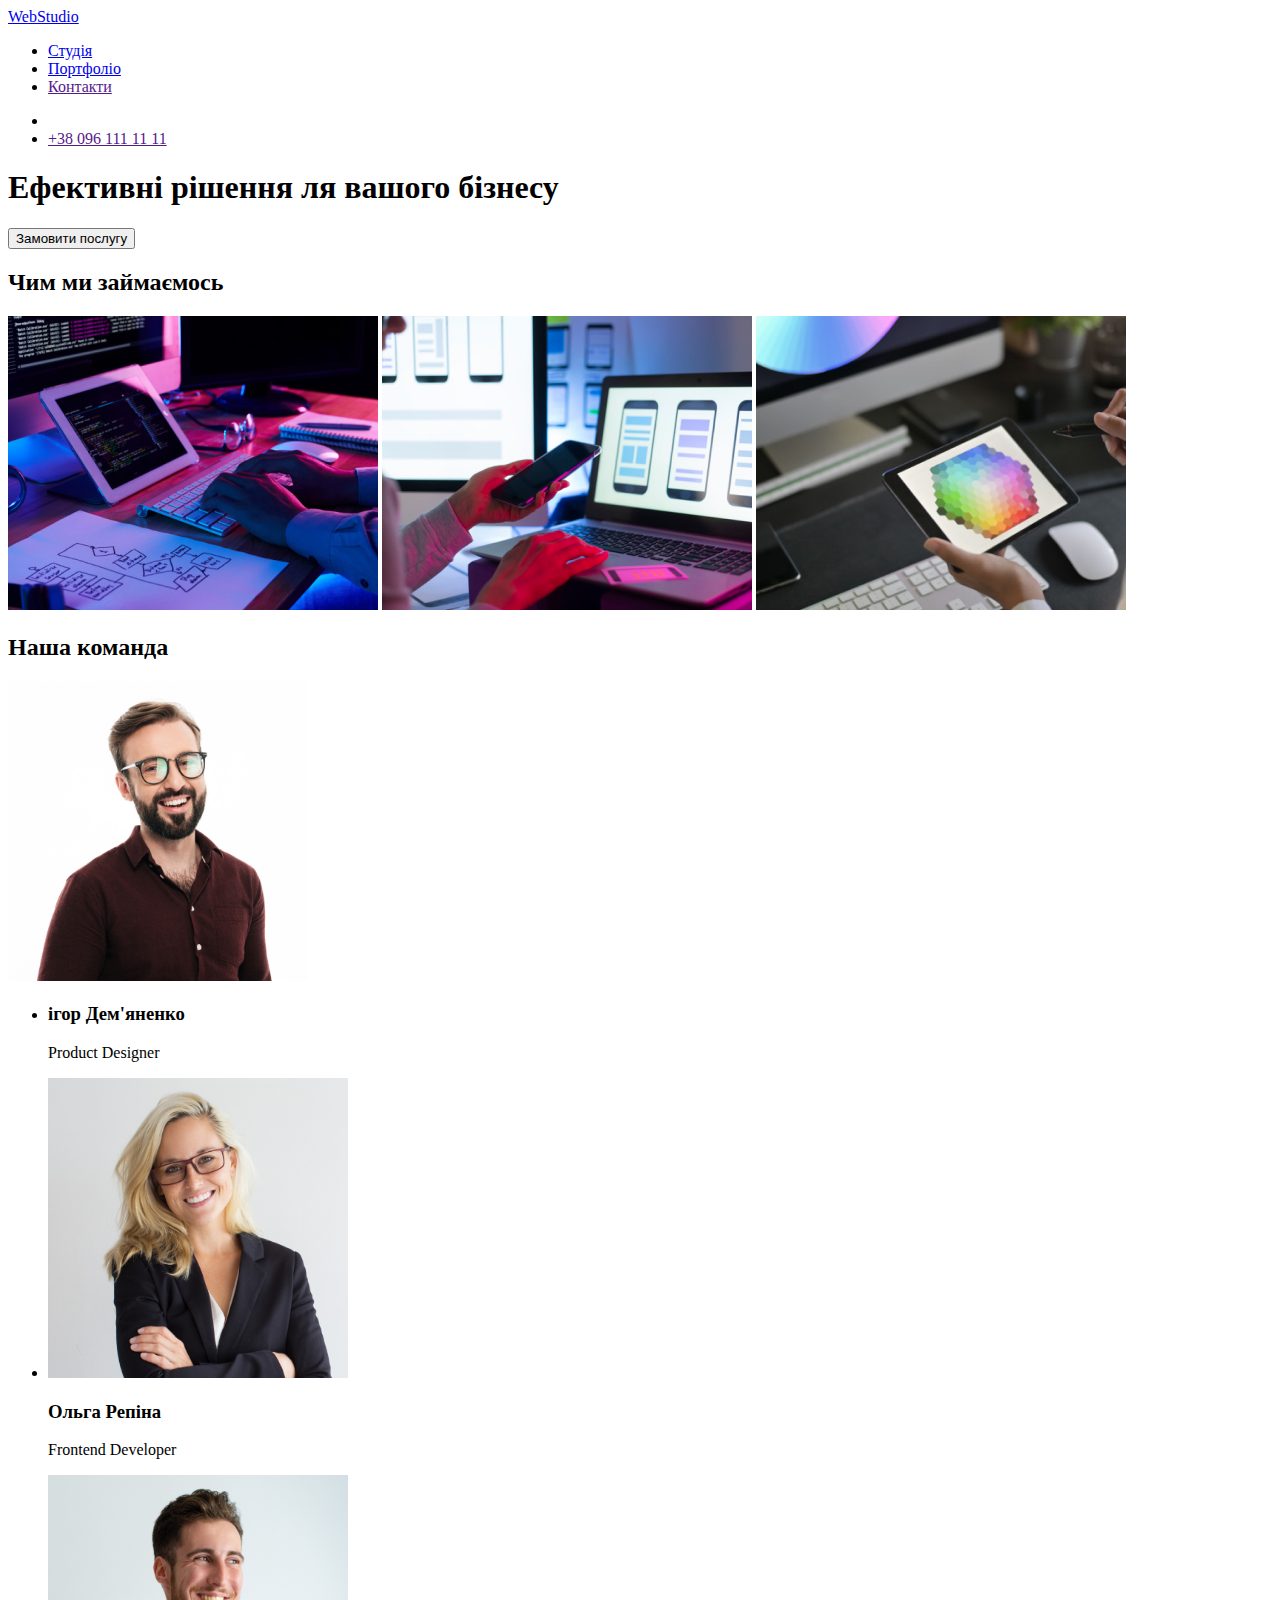
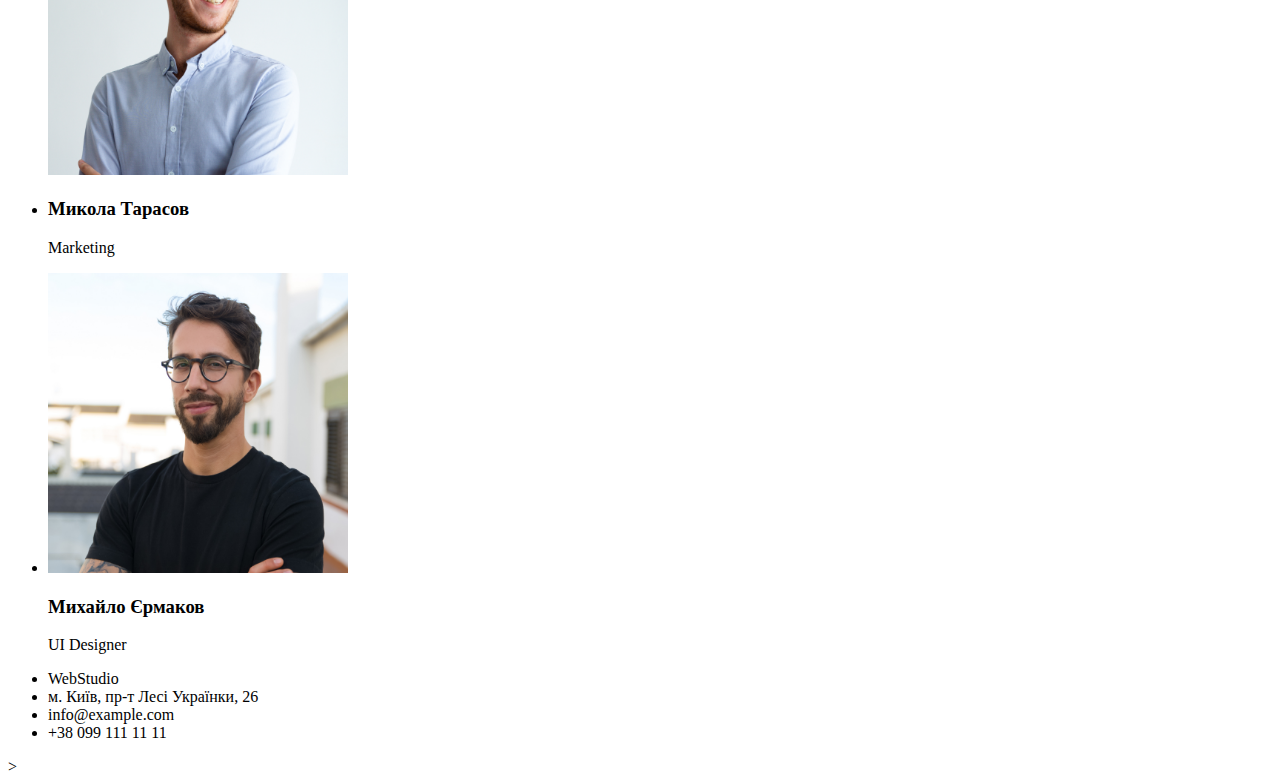
==== index.html @ 35d915ee "ff" ====
<!DOCTYPE html>
<html lang="en">
  <head>
    <meta charset="UTF-8" />
    <meta name="viewport" content="width=device-width, initial-scale=1.0" />
    <title>web Studio</title>
    <link rel="stylesheet" href="./style.css"/>
  </head>
  <body>
    <header>
      <a href="/">WebStudio</a>
      <nav>
        <ul>
          <li><a href="/">Студія</a></li>
          <li><a href="/">Портфоліо</a></li>
          <li><a href="">Контакти</a></li>
        </ul>
      </nav>
      <ul>
        <li><a href=""></a></li>
        <li><a href="">+38 096 111 11 11</a></li>
      </ul>
    </header>
    <main>
      <section>
        <h1>Ефективні рішення ля вашого бізнесу</h1>
        <button type="button">Замовити послугу</button>
      </section>
      <section>
        <h2>Чим ми займаємось</h2>
        <img src="./img/img.jpg" alt="" />
        <img src="./img/img(1).jpg" alt="" />
        <img src="./img/img(2).jpg" alt="" />
      </section>
      <section>
        <h2>Наша команда</h2>
        <img src="./img/img(3).jpg" alt="" width="300" height="300" />
        <ul>
          <li>
            <h3>iгор Дем'яненко</h3>
            <p>Product Designer</p>
          </li>
          <li>
            <img src="./img/img(4).jpg" alt="" width="300" height="300" />
            <h3>Ольга Репіна</h3>
            <p>Frontend Developer</p>
          </li>

          <img src="./img/img(5).jpg" alt="" width="300" height="300" />
          <li>
            <h3>Микола Тарасов</h3>
            <p>Marketing</p>
          </li>
          <li>
            <img src="./img/img(6).jpg" alt="" width="300" height="300" />
            <h3>Михайло Єрмаков</h3>
            <p>UI Designer</p>
          </li>
        </ul>
      </section>
    </main>
    <footer>
      <ul>
        <li>WebStudio</li>
        <li>м. Київ, пр-т Лесі Українки, 26</li>
        <li>info@example.com</li>
        <li>+38 099 111 11 11</li>
      </ul>
    </footer>
  </body>
</html>
>
---- style.css ----
:root {
    --color-titel:red;
    --color-text-primary:green;
    --color-active:blue;
}

#title {
    color: turquoise;
    font-size: 20px;
}

.text {
    color: blueviolet;
    font-style: italic;
    font-size: 50px;
    text-align: center;
}

#title {
    color: red;
    font-size: 20px;
}
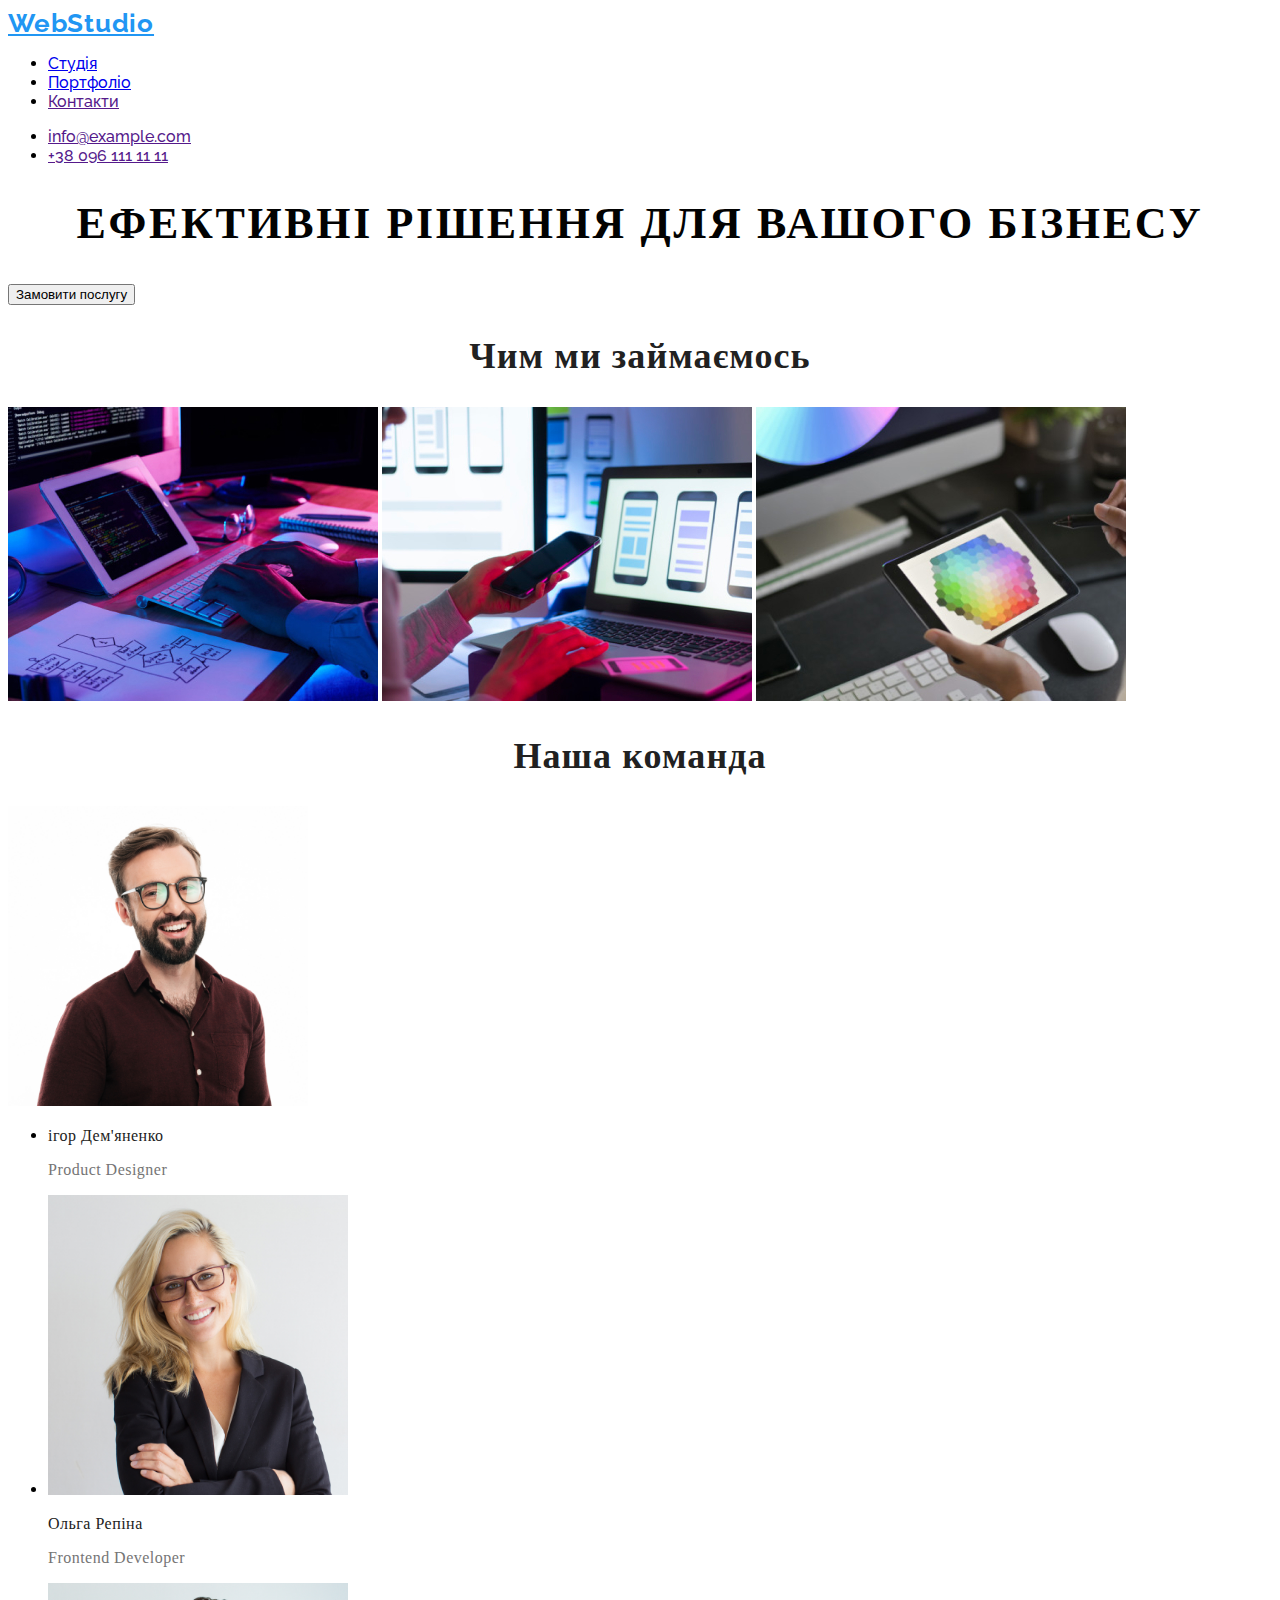
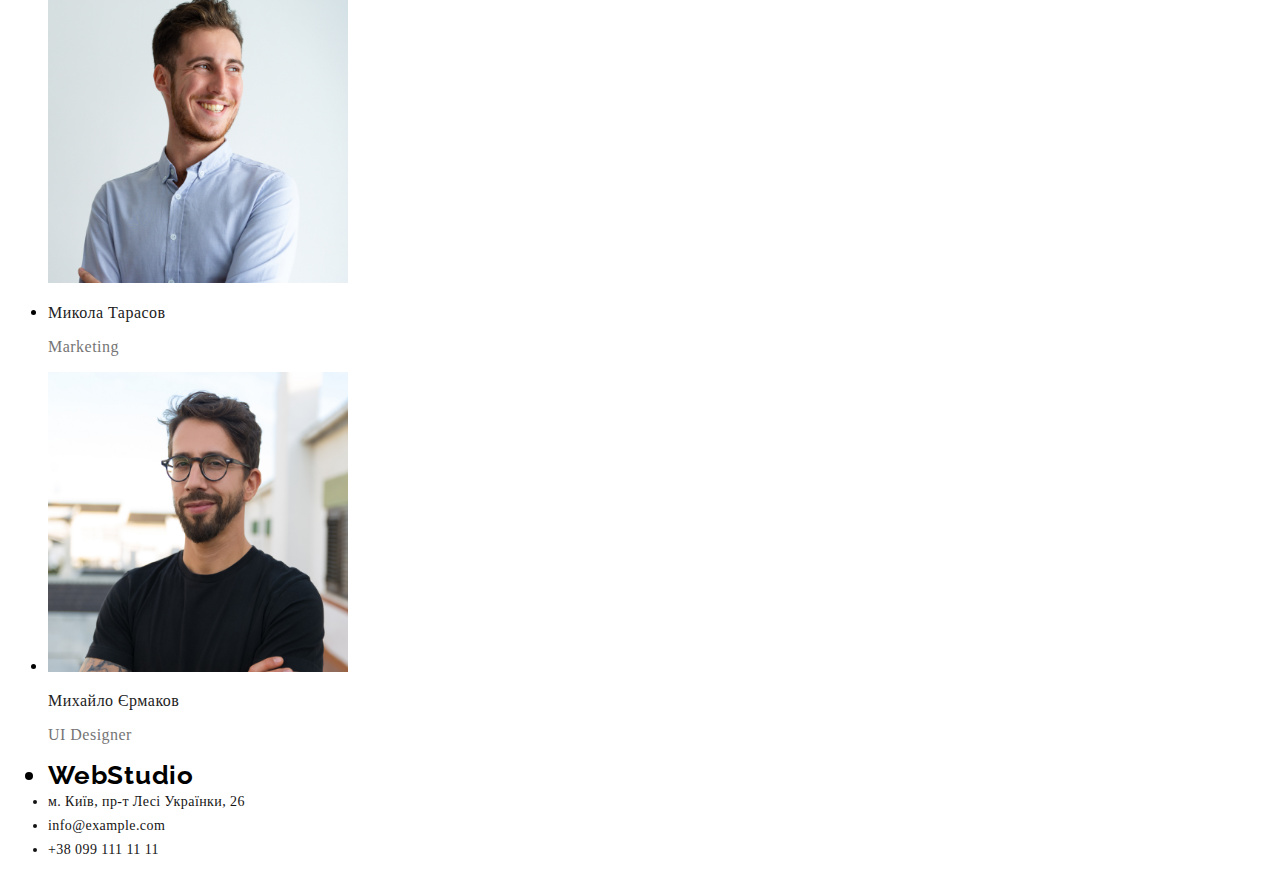
==== commit 586bcf1c: "change HM" ====
--- a/index.html
+++ b/index.html
@@ -5,10 +5,13 @@
     <meta name="viewport" content="width=device-width, initial-scale=1.0" />
     <title>web Studio</title>
     <link rel="stylesheet" href="./style.css"/>
+    <link rel="preconnect" href="https://fonts.googleapis.com">
+<link rel="preconnect" href="https://fonts.gstatic.com" crossorigin>
+<link href="https://fonts.googleapis.com/css2?family=Raleway:wght@700&display=swap" rel="stylesheet">
   </head>
   <body>
     <header>
-      <a href="/">WebStudio</a>
+      <a class="wrap" href="/"><id="wrap1"></id>WebStudio</a>
       <nav>
         <ul>
           <li><a href="/">Студія</a></li>
@@ -17,13 +20,13 @@
         </ul>
       </nav>
       <ul>
-        <li><a href=""></a></li>
+        <li><a href="">info@example.com</a></li>
         <li><a href="">+38 096 111 11 11</a></li>
       </ul>
     </header>
     <main>
       <section>
-        <h1>Ефективні рішення ля вашого бізнесу</h1>
+        <h1>Ефективні рішення для вашого бізнесу</h1>
         <button type="button">Замовити послугу</button>
       </section>
       <section>
@@ -37,36 +40,35 @@
         <img src="./img/img(3).jpg" alt="" width="300" height="300" />
         <ul>
           <li>
-            <h3>iгор Дем'яненко</h3>
-            <p>Product Designer</p>
+            <h3 class="bark">iгор Дем'яненко</h3>
+            <p class="bar">Product Designer</p>
           </li>
           <li>
             <img src="./img/img(4).jpg" alt="" width="300" height="300" />
-            <h3>Ольга Репіна</h3>
-            <p>Frontend Developer</p>
+            <h3 class="bark1">Ольга Репіна</h3>
+            <p class="bar1">Frontend Developer</p>
           </li>
 
           <img src="./img/img(5).jpg" alt="" width="300" height="300" />
           <li>
-            <h3>Микола Тарасов</h3>
-            <p>Marketing</p>
+            <h3 class="bark2">Микола Тарасов</h3>
+            <p class="bar2">Marketing</p>
           </li>
           <li>
             <img src="./img/img(6).jpg" alt="" width="300" height="300" />
-            <h3>Михайло Єрмаков</h3>
-            <p>UI Designer</p>
+            <h3 class="bark3">Михайло Єрмаков</h3>
+            <p class="bar3">UI Designer</p>
           </li>
         </ul>
       </section>
     </main>
     <footer>
       <ul>
-        <li>WebStudio</li>
-        <li>м. Київ, пр-т Лесі Українки, 26</li>
-        <li>info@example.com</li>
-        <li>+38 099 111 11 11</li>
+        <li class="clas">WebStudio</li>
+        <li class="clas1">м. Київ, пр-т Лесі Українки, 26</li>
+        <li class="clas1">info@example.com</li>
+        <li class="clas1">+38 099 111 11 11</li>
       </ul>
     </footer>
   </body>
 </html>
->
--- a/style.css
+++ b/style.css
@@ -19,4 +19,182 @@
 #title {
     color: red;
     font-size: 20px;
-}+}
+
+
+.wrap {
+    color: #2196F3;
+    font-family: Raleway;
+    font-size: 26px;
+    font-style: normal;
+    font-weight: 700;
+    line-height: normal;
+    letter-spacing: 0.78px;
+   
+}
+
+#wrap1{
+    color: #000;
+font-family: Raleway;
+font-size: 26px;
+font-style: normal;
+font-weight: 700;
+line-height: normal;
+letter-spacing: 0.78px;
+}
+
+
+ul:first-child{
+    font-family: Raleway, serif;
+    font-weight: 500;
+}
+
+ul:nth-child(3){
+    font-family: Raleway, serif;
+    font-weight: 500;
+}
+
+h1:nth-child(1){
+    color: #020202;
+text-align: center;
+font-family: Roboto, serif;
+font-size: 44px;
+font-style: normal;
+font-weight: 900;
+line-height: 60px;
+letter-spacing: 2.64px;
+text-transform: uppercase;
+}
+
+.button{
+    color: #0f0e0e;
+text-align: center;
+font-family: Roboto, serif;
+font-size: 16px;
+font-style: normal;
+font-weight: 700;
+line-height: 30px;
+letter-spacing: 0.96px;
+}
+
+h2:nth-child(1){
+    color: #212121;
+text-align: center;
+font-family: Roboto, serif;
+font-size: 36px;
+font-style: normal;
+font-weight: 700;
+line-height: normal;
+letter-spacing: 1.08px;
+}
+
+h2:last-child{
+    color: #212121;
+text-align: center;
+font-family: Roboto, serif;
+font-size: 36px;
+font-style: normal;
+font-weight: 700;
+letter-spacing: 1.08px;
+}
+
+.bark{
+    color: #212121;
+    font-family: Roboto,serif;
+    font-size: 16px;
+    font-style: normal;
+    font-weight: 500;
+    line-height: normal;
+    letter-spacing: 0.48px;
+}
+
+.bar{
+    color: #757575;
+    font-family: Roboto,serif;
+    font-size: 16px;
+    font-style: normal;
+    font-weight: 400;
+    line-height: normal;
+    letter-spacing: 0.48px;
+}
+
+.bark1{
+    color: #212121;
+    font-family: Roboto,serif;
+    font-size: 16px;
+    font-style: normal;
+    font-weight: 500;
+    line-height: normal;
+    letter-spacing: 0.48px;
+}
+
+.bar1{
+    color: #757575;
+    font-family: Roboto,serif;
+    font-size: 16px;
+    font-style: normal;
+    font-weight: 400;
+    line-height: normal;
+    letter-spacing: 0.48px;
+}
+
+.bark2{
+    color: #212121;
+    font-family: Roboto,serif;
+    font-size: 16px;
+    font-style: normal;
+    font-weight: 500;
+    line-height: normal;
+    letter-spacing: 0.48px;
+}
+
+.bar2{
+    color: #757575;
+    font-family: Roboto,serif;
+    font-size: 16px;
+    font-style: normal;
+    font-weight: 400;
+    line-height: normal;
+    letter-spacing: 0.48px;
+}
+
+.bark3{
+    color: #212121;
+    font-family: Roboto,serif;
+    font-size: 16px;
+    font-style: normal;
+    font-weight: 500;
+    line-height: normal;
+    letter-spacing: 0.48px;
+}
+
+.bar3{
+    color: #757575;
+    font-family: Roboto,serif;
+    font-size: 16px;
+    font-style: normal;
+    font-weight: 400;
+    line-height: normal;
+    letter-spacing: 0.48px;
+}
+
+.clas{
+    color: #000000;
+font-family: Raleway, serif;
+font-size: 26px;
+font-style: normal;
+font-weight: 700;
+line-height: normal;
+letter-spacing: 0.78px;
+}
+
+.clas1{
+    color: #151414;
+    font-family: Roboto,serif;
+    font-size: 14px;
+    font-style: normal;
+    font-weight: 400;
+    line-height: 24px;
+    letter-spacing: 0.42px;
+}
+
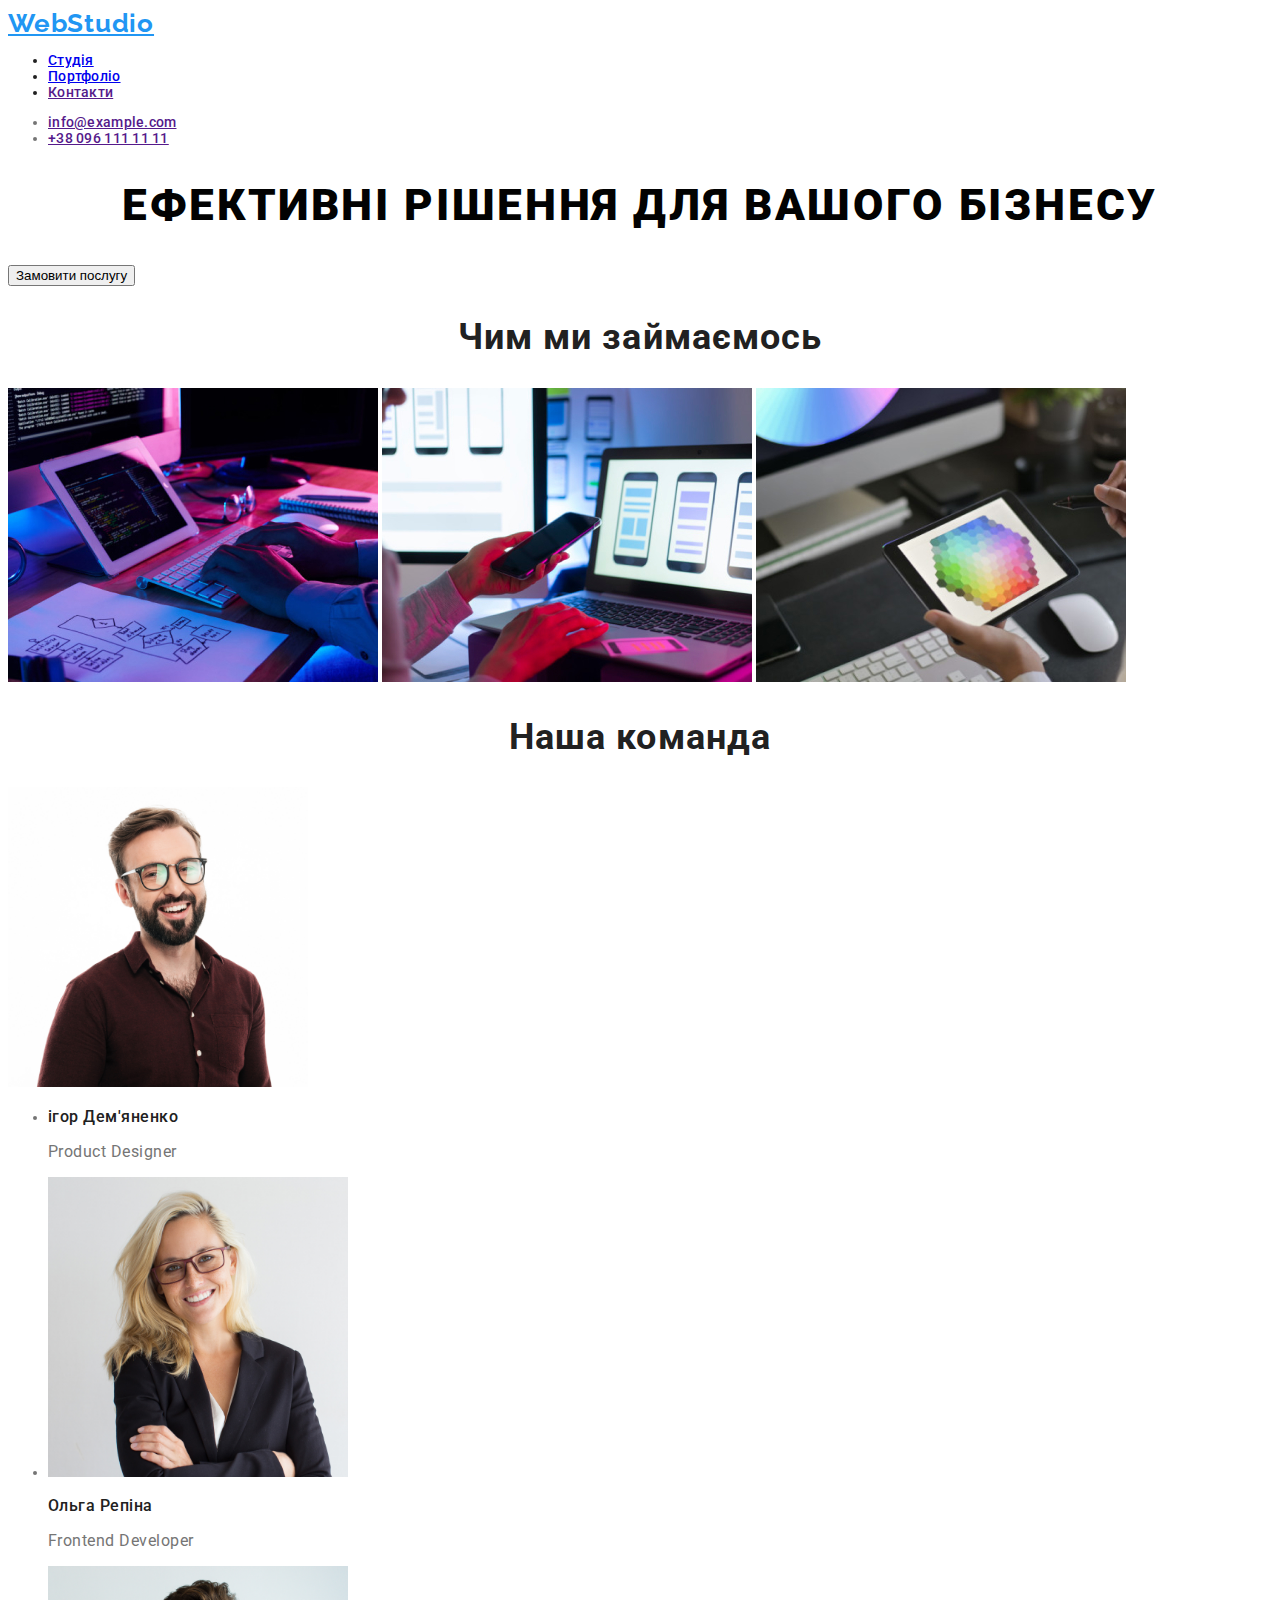
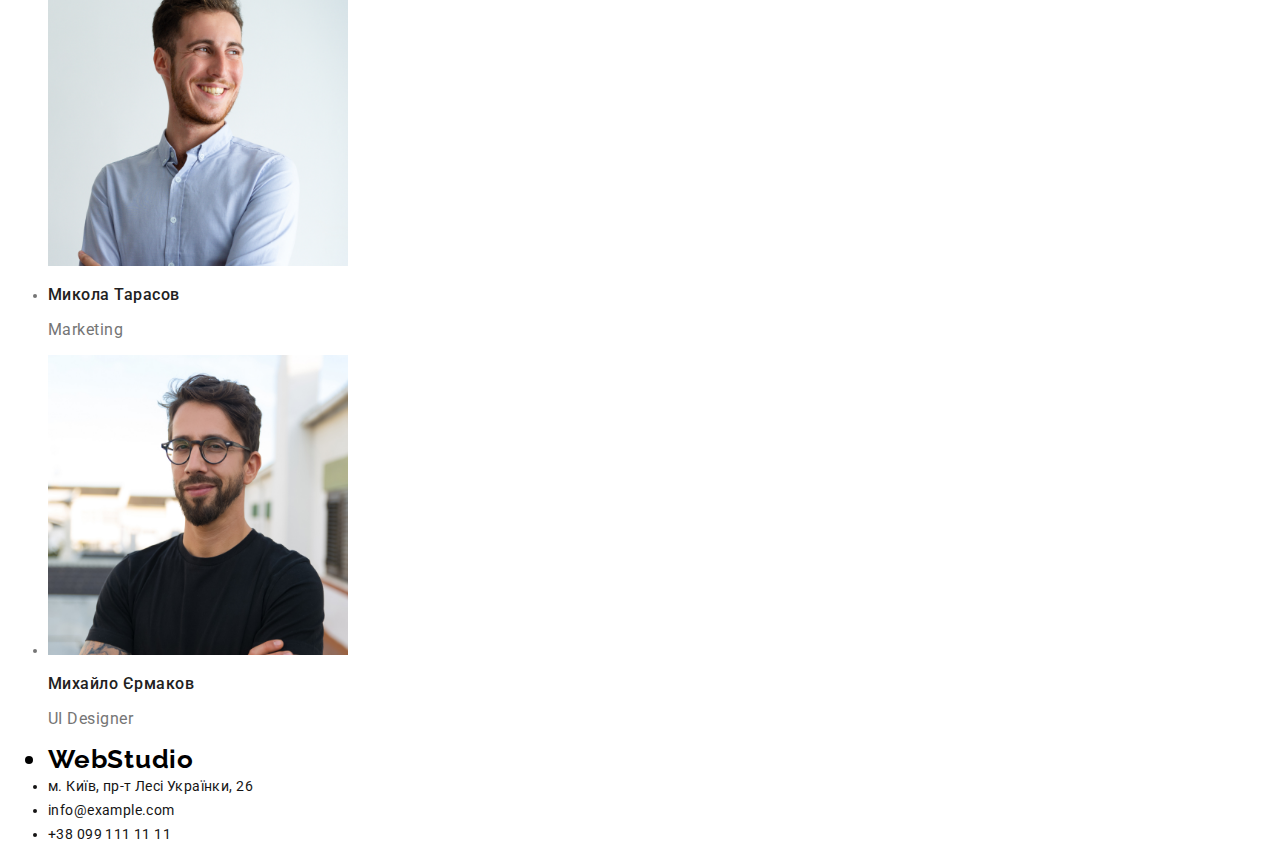
==== commit 68ecc597: "change HM" ====
--- a/index.html
+++ b/index.html
@@ -6,8 +6,8 @@
     <title>web Studio</title>
     <link rel="stylesheet" href="./style.css"/>
     <link rel="preconnect" href="https://fonts.googleapis.com">
-<link rel="preconnect" href="https://fonts.gstatic.com" crossorigin>
-<link href="https://fonts.googleapis.com/css2?family=Raleway:wght@700&display=swap" rel="stylesheet">
+    <link rel="preconnect" href="https://fonts.gstatic.com" crossorigin>
+    <link href="https://fonts.googleapis.com/css2?family=Raleway:wght@700&family=Roboto:wght@400;500;700;900&display=swap" rel="stylesheet">
   </head>
   <body>
     <header>
@@ -40,24 +40,24 @@
         <img src="./img/img(3).jpg" alt="" width="300" height="300" />
         <ul>
           <li>
-            <h3 class="bark">iгор Дем'яненко</h3>
-            <p class="bar">Product Designer</p>
+            <h3 class="item">iгор Дем'яненко</h3>
+            <p class="list">Product Designer</p>
           </li>
           <li>
             <img src="./img/img(4).jpg" alt="" width="300" height="300" />
-            <h3 class="bark1">Ольга Репіна</h3>
-            <p class="bar1">Frontend Developer</p>
+            <h3 class="item">Ольга Репіна</h3>
+            <p class="list">Frontend Developer</p>
           </li>
 
           <img src="./img/img(5).jpg" alt="" width="300" height="300" />
           <li>
-            <h3 class="bark2">Микола Тарасов</h3>
-            <p class="bar2">Marketing</p>
+            <h3 class="item" >Микола Тарасов</h3>
+            <p class="list">Marketing</p>
           </li>
           <li>
             <img src="./img/img(6).jpg" alt="" width="300" height="300" />
-            <h3 class="bark3">Михайло Єрмаков</h3>
-            <p class="bar3">UI Designer</p>
+            <h3 class="item">Михайло Єрмаков</h3>
+            <p class="list">UI Designer</p>
           </li>
         </ul>
       </section>
--- a/style.css
+++ b/style.css
@@ -45,13 +45,23 @@
 
 
 ul:first-child{
-    font-family: Raleway, serif;
-    font-weight: 500;
+    color: #212121;
+font-family: Roboto;
+font-size: 14px;
+font-style: normal;
+font-weight: 500;
+line-height: normal;
+letter-spacing: 0.28px;
 }
 
 ul:nth-child(3){
-    font-family: Raleway, serif;
-    font-weight: 500;
+    color: #757575;
+font-family: Roboto;
+font-size: 14px;
+font-style: normal;
+font-weight: 500;
+line-height: normal;
+letter-spacing: 0.28px;
 }
 
 h1:nth-child(1){
@@ -77,28 +87,19 @@
 letter-spacing: 0.96px;
 }
 
-h2:nth-child(1){
+h2{
     color: #212121;
-text-align: center;
-font-family: Roboto, serif;
-font-size: 36px;
-font-style: normal;
-font-weight: 700;
-line-height: normal;
-letter-spacing: 1.08px;
+    text-align: center;
+    font-family: Roboto;
+    font-size: 36px;
+    font-style: normal;
+    font-weight: 700;
+    line-height: normal;
+    letter-spacing: 1.08px;
 }
 
-h2:last-child{
-    color: #212121;
-text-align: center;
-font-family: Roboto, serif;
-font-size: 36px;
-font-style: normal;
-font-weight: 700;
-letter-spacing: 1.08px;
-}
 
-.bark{
+.item{
     color: #212121;
     font-family: Roboto,serif;
     font-size: 16px;
@@ -108,7 +109,7 @@
     letter-spacing: 0.48px;
 }
 
-.bar{
+.list{
     color: #757575;
     font-family: Roboto,serif;
     font-size: 16px;
@@ -118,65 +119,7 @@
     letter-spacing: 0.48px;
 }
 
-.bark1{
-    color: #212121;
-    font-family: Roboto,serif;
-    font-size: 16px;
-    font-style: normal;
-    font-weight: 500;
-    line-height: normal;
-    letter-spacing: 0.48px;
-}
 
-.bar1{
-    color: #757575;
-    font-family: Roboto,serif;
-    font-size: 16px;
-    font-style: normal;
-    font-weight: 400;
-    line-height: normal;
-    letter-spacing: 0.48px;
-}
-
-.bark2{
-    color: #212121;
-    font-family: Roboto,serif;
-    font-size: 16px;
-    font-style: normal;
-    font-weight: 500;
-    line-height: normal;
-    letter-spacing: 0.48px;
-}
-
-.bar2{
-    color: #757575;
-    font-family: Roboto,serif;
-    font-size: 16px;
-    font-style: normal;
-    font-weight: 400;
-    line-height: normal;
-    letter-spacing: 0.48px;
-}
-
-.bark3{
-    color: #212121;
-    font-family: Roboto,serif;
-    font-size: 16px;
-    font-style: normal;
-    font-weight: 500;
-    line-height: normal;
-    letter-spacing: 0.48px;
-}
-
-.bar3{
-    color: #757575;
-    font-family: Roboto,serif;
-    font-size: 16px;
-    font-style: normal;
-    font-weight: 400;
-    line-height: normal;
-    letter-spacing: 0.48px;
-}
 
 .clas{
     color: #000000;
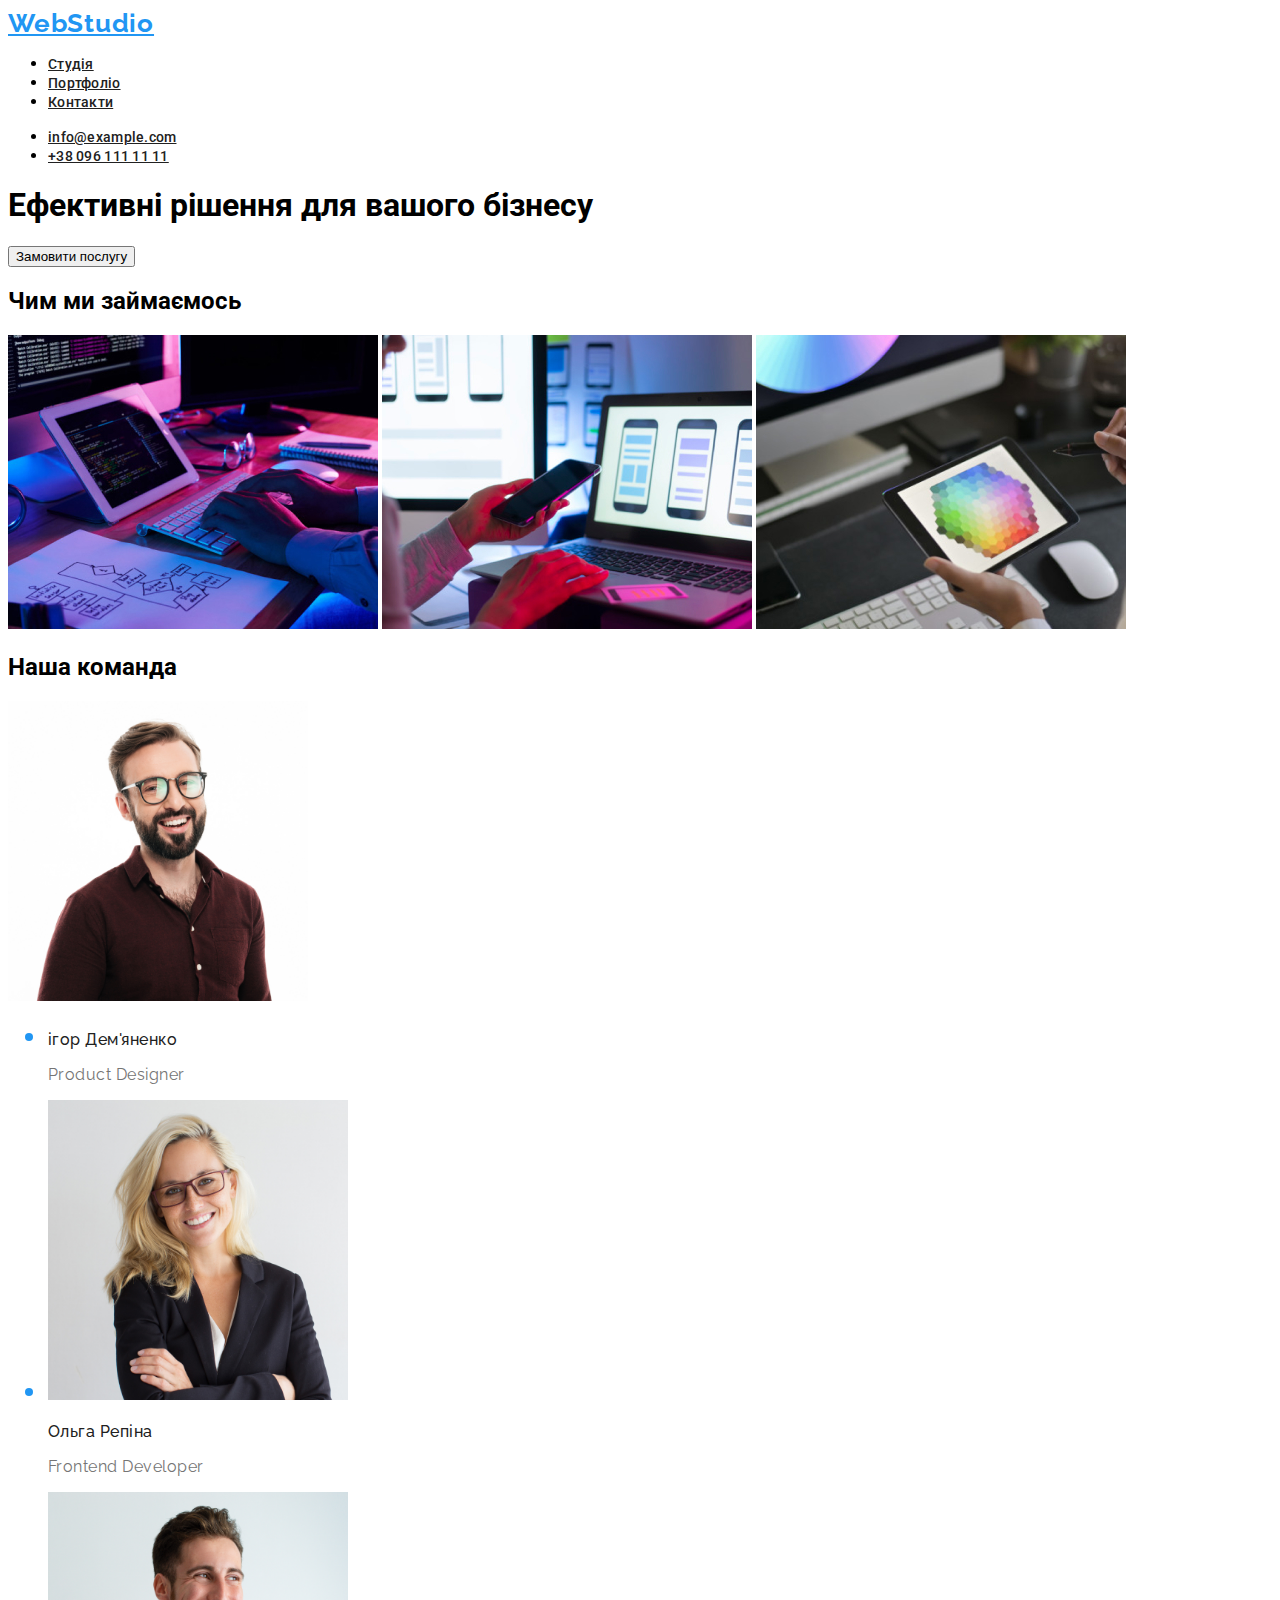
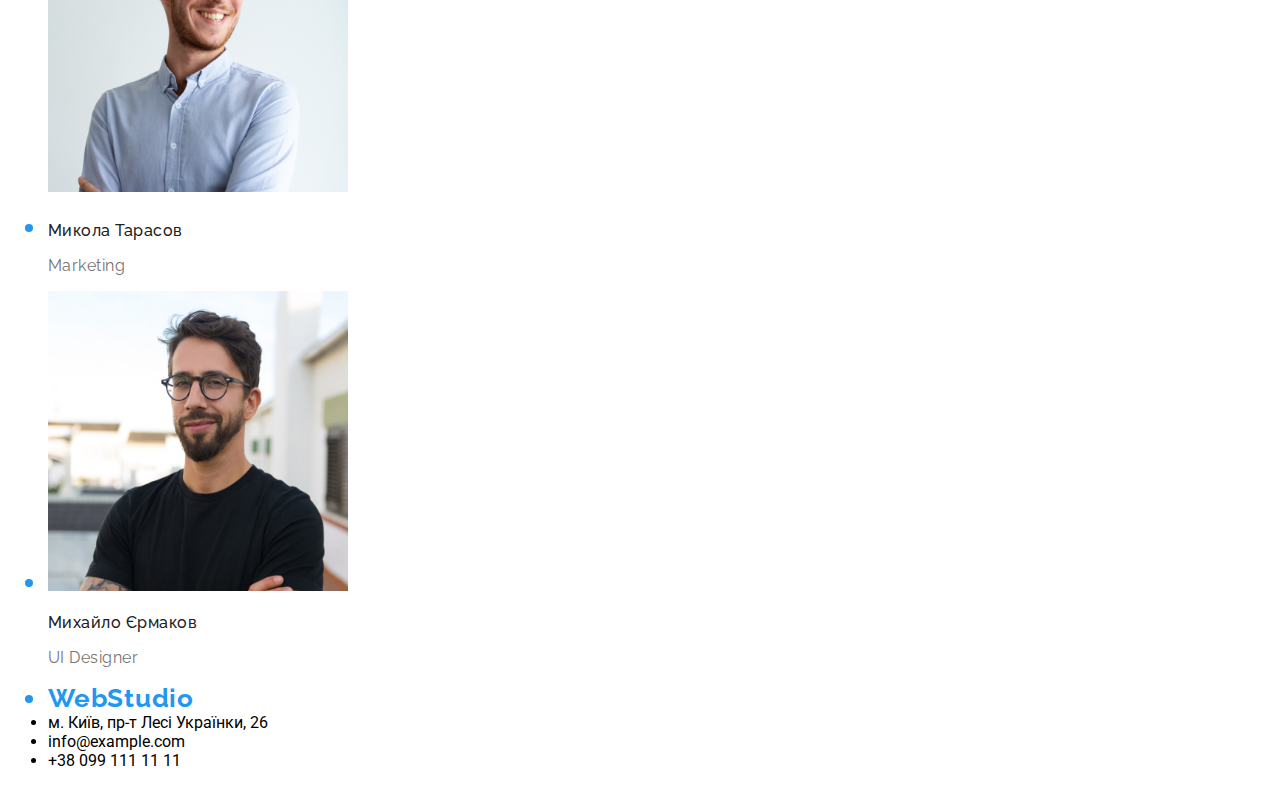
==== commit 858b0fd1: "change HM" ====
--- a/index.html
+++ b/index.html
@@ -4,70 +4,70 @@
     <meta charset="UTF-8" />
     <meta name="viewport" content="width=device-width, initial-scale=1.0" />
     <title>web Studio</title>
-    <link rel="stylesheet" href="./style.css"/>
     <link rel="preconnect" href="https://fonts.googleapis.com">
     <link rel="preconnect" href="https://fonts.gstatic.com" crossorigin>
     <link href="https://fonts.googleapis.com/css2?family=Raleway:wght@700&family=Roboto:wght@400;500;700;900&display=swap" rel="stylesheet">
+    <link rel="stylesheet" href="./style.css"/>
   </head>
   <body>
-    <header>
-      <a class="wrap" href="/"><id="wrap1"></id>WebStudio</a>
-      <nav>
-        <ul>
-          <li><a href="/">Студія</a></li>
-          <li><a href="/">Портфоліо</a></li>
-          <li><a href="">Контакти</a></li>
+    <header class="header">
+      <a  href="/" class="header-logo">WebStudio</a>
+      <nav class="header-nav">
+        <ul class="nav-list">
+          <li class="nav-item"><a class="nav-link" href="/">Студія</a></li>
+          <li class="nav-item"><a class="nav-link" href="/">Портфоліо</a></li>
+          <li class="nav-item"><a class="nav-link" href="">Контакти</a></li>
         </ul>
       </nav>
       <ul>
-        <li><a href="">info@example.com</a></li>
-        <li><a href="">+38 096 111 11 11</a></li>
+        <li class="nav-item" ><a  class="nav-link" href="">info@example.com</a></li>
+        <li class="nav-item"><a class="nav-link" href="">+38 096 111 11 11</a></li>
       </ul>
     </header>
     <main>
-      <section>
-        <h1>Ефективні рішення для вашого бізнесу</h1>
+      <section class="services">
+        <h1 class="services-subtitle">Ефективні рішення для вашого бізнесу</h1>
         <button type="button">Замовити послугу</button>
       </section>
-      <section>
-        <h2>Чим ми займаємось</h2>
+      <section class="services">
+        <h2 class="services-title">Чим ми займаємось</h2>
         <img src="./img/img.jpg" alt="" />
         <img src="./img/img(1).jpg" alt="" />
         <img src="./img/img(2).jpg" alt="" />
       </section>
-      <section>
-        <h2>Наша команда</h2>
+      <section class="services">
+        <h2 class="services-title">Наша команда</h2>
         <img src="./img/img(3).jpg" alt="" width="300" height="300" />
         <ul>
-          <li>
-            <h3 class="item">iгор Дем'яненко</h3>
-            <p class="list">Product Designer</p>
+          <li class="services-item">
+            <h3 class="services-item-title">iгор Дем'яненко</h3>
+            <p class="services-item-text">Product Designer</p>
           </li>
-          <li>
+          <li class="services-item">
             <img src="./img/img(4).jpg" alt="" width="300" height="300" />
-            <h3 class="item">Ольга Репіна</h3>
-            <p class="list">Frontend Developer</p>
+            <h3 class="services-item-title">Ольга Репіна</h3>
+            <p class="services-item-text">Frontend Developer</p>
           </li>
 
           <img src="./img/img(5).jpg" alt="" width="300" height="300" />
-          <li>
-            <h3 class="item" >Микола Тарасов</h3>
-            <p class="list">Marketing</p>
+          <li class="services-item">
+            <h3 class="services-item-title" >Микола Тарасов</h3>
+            <p class="services-item-text">Marketing</p>
           </li>
-          <li>
+          <li class="services-item">
             <img src="./img/img(6).jpg" alt="" width="300" height="300" />
-            <h3 class="item">Михайло Єрмаков</h3>
-            <p class="list">UI Designer</p>
+            <h3 class="services-item-title">Михайло Єрмаков</h3>
+            <p class="services-item-text">UI Designer</p>
           </li>
         </ul>
       </section>
     </main>
-    <footer>
+    <footer class="">
       <ul>
-        <li class="clas">WebStudio</li>
-        <li class="clas1">м. Київ, пр-т Лесі Українки, 26</li>
-        <li class="clas1">info@example.com</li>
-        <li class="clas1">+38 099 111 11 11</li>
+        <li class="services-item">WebStudio</li>
+        <li class="services-item1">м. Київ, пр-т Лесі Українки, 26</li>
+        <li class="services-item1">info@example.com</li>
+        <li class="services-item1">+38 099 111 11 11</li>
       </ul>
     </footer>
   </body>
--- a/style.css
+++ b/style.css
@@ -9,20 +9,15 @@
     font-size: 20px;
 }
 
-.text {
-    color: blueviolet;
-    font-style: italic;
-    font-size: 50px;
-    text-align: center;
-}
-
 #title {
     color: red;
     font-size: 20px;
 }
+ body{
+    font-family: Roboto;
+ }
 
-
-.wrap {
+.header-logo{
     color: #2196F3;
     font-family: Raleway;
     font-size: 26px;
@@ -33,20 +28,9 @@
    
 }
 
-#wrap1{
-    color: #000;
-font-family: Raleway;
-font-size: 26px;
-font-style: normal;
-font-weight: 700;
-line-height: normal;
-letter-spacing: 0.78px;
-}
 
-
-ul:first-child{
+.nav-link{
     color: #212121;
-font-family: Roboto;
 font-size: 14px;
 font-style: normal;
 font-weight: 500;
@@ -54,20 +38,10 @@
 letter-spacing: 0.28px;
 }
 
-ul:nth-child(3){
-    color: #757575;
-font-family: Roboto;
-font-size: 14px;
-font-style: normal;
-font-weight: 500;
-line-height: normal;
-letter-spacing: 0.28px;
-}
 
-h1:nth-child(1){
+.servises-subtitle{
     color: #020202;
 text-align: center;
-font-family: Roboto, serif;
 font-size: 44px;
 font-style: normal;
 font-weight: 900;
@@ -79,7 +53,6 @@
 .button{
     color: #0f0e0e;
 text-align: center;
-font-family: Roboto, serif;
 font-size: 16px;
 font-style: normal;
 font-weight: 700;
@@ -87,10 +60,9 @@
 letter-spacing: 0.96px;
 }
 
-h2{
+.servises-title{
     color: #212121;
     text-align: center;
-    font-family: Roboto;
     font-size: 36px;
     font-style: normal;
     font-weight: 700;
@@ -99,9 +71,8 @@
 }
 
 
-.item{
+.services-item-title{
     color: #212121;
-    font-family: Roboto,serif;
     font-size: 16px;
     font-style: normal;
     font-weight: 500;
@@ -109,9 +80,8 @@
     letter-spacing: 0.48px;
 }
 
-.list{
+.services-item-text{
     color: #757575;
-    font-family: Roboto,serif;
     font-size: 16px;
     font-style: normal;
     font-weight: 400;
@@ -121,23 +91,21 @@
 
 
 
-.clas{
-    color: #000000;
-font-family: Raleway, serif;
-font-size: 26px;
-font-style: normal;
-font-weight: 700;
-line-height: normal;
-letter-spacing: 0.78px;
+.services-item{
+    color: #2196F3;
+    font-family: Raleway;
+    font-size: 26px;
+    font-style: normal;
+    font-weight: 700;
+    line-height: normal;
+    letter-spacing: 0.78px;
 }
-
-.clas1{
+.cservices-item1{
     color: #151414;
-    font-family: Roboto,serif;
     font-size: 14px;
     font-style: normal;
     font-weight: 400;
-    line-height: 24px;
+    line-height: 1.71px;
     letter-spacing: 0.42px;
 }
 
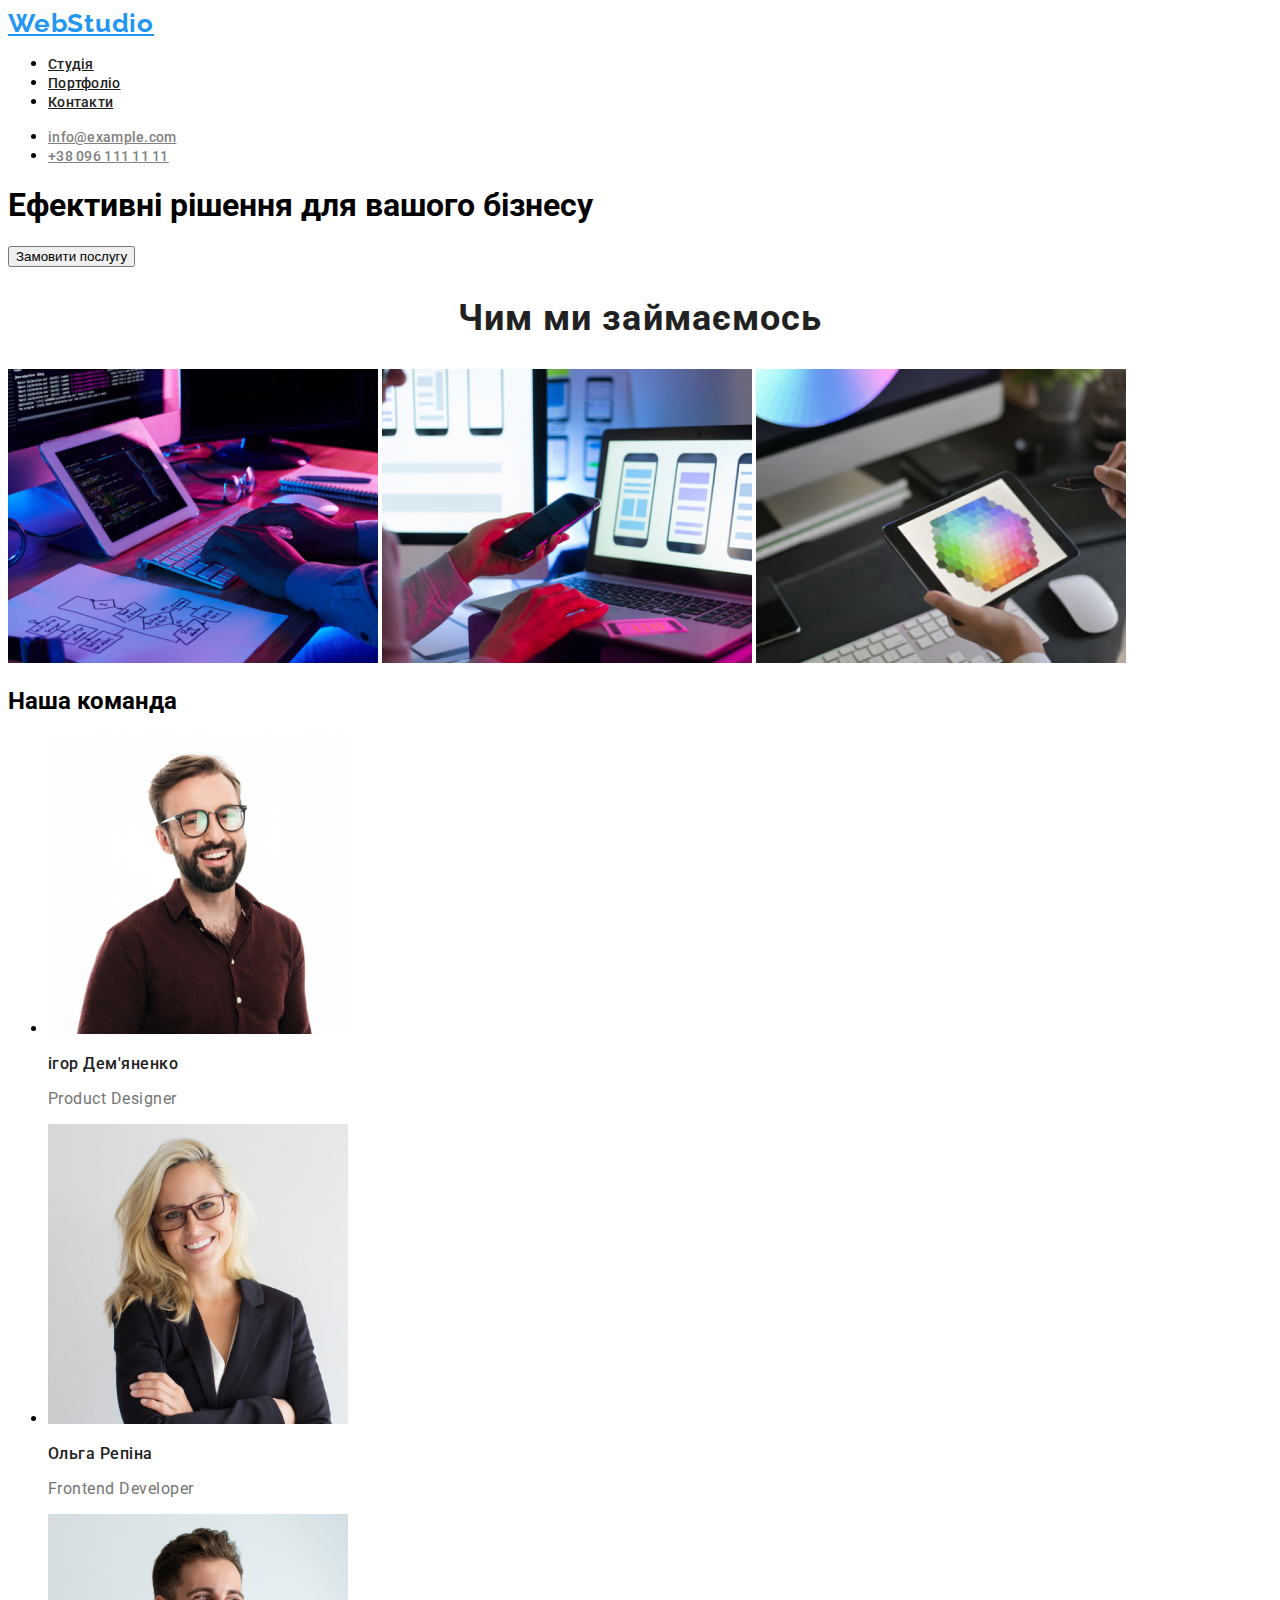
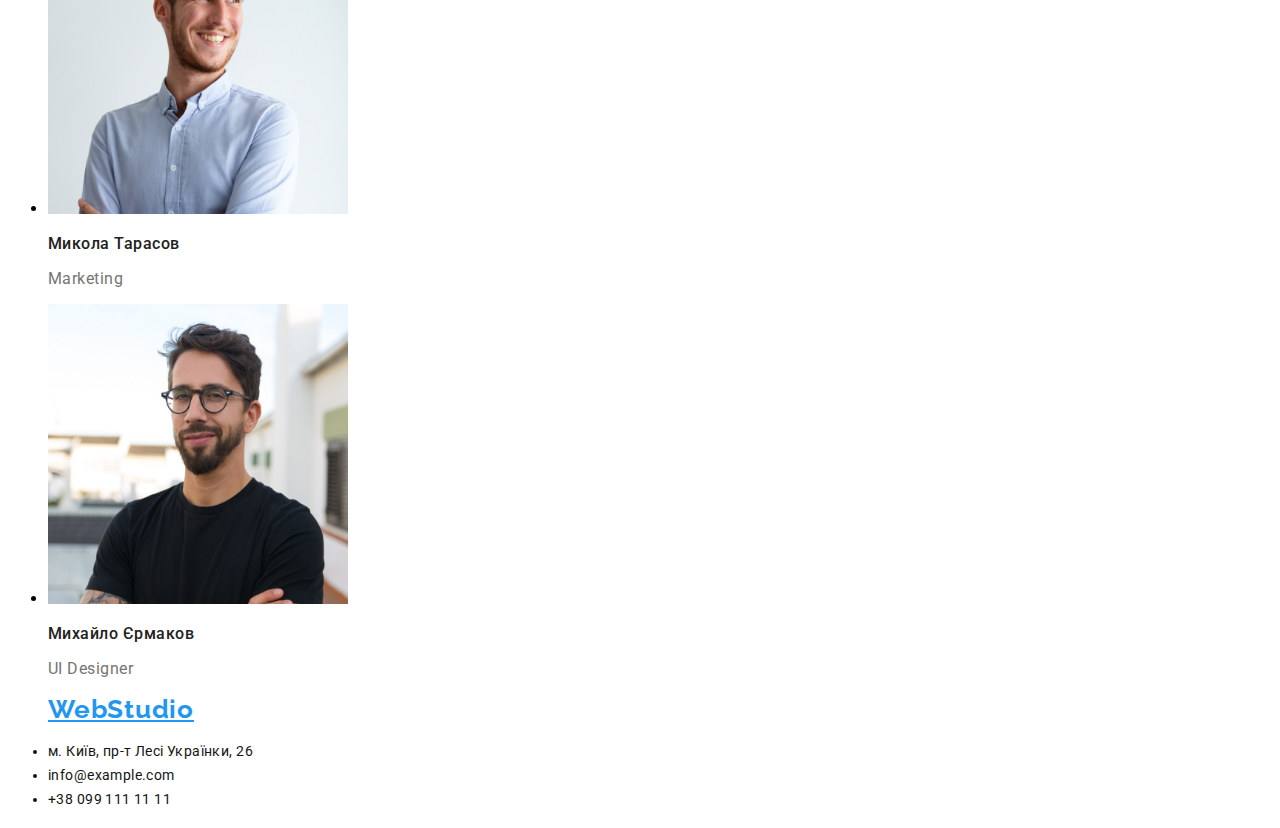
==== commit ea6a39e9: "change HM" ====
--- a/index.html
+++ b/index.html
@@ -20,54 +20,56 @@
         </ul>
       </nav>
       <ul>
-        <li class="nav-item" ><a  class="nav-link" href="">info@example.com</a></li>
-        <li class="nav-item"><a class="nav-link" href="">+38 096 111 11 11</a></li>
+        <li class="contact-item" ><a  class="contact-link" href="">info@example.com</a></li>
+        <li class="contact-item"><a class="contact-link" href="">+38 096 111 11 11</a></li>
       </ul>
     </header>
     <main>
-      <section class="services">
-        <h1 class="services-subtitle">Ефективні рішення для вашого бізнесу</h1>
+      <section class="hero">
+        <h1 class="hero-title">Ефективні рішення для вашого бізнесу</h1>
         <button type="button">Замовити послугу</button>
       </section>
-      <section class="services">
-        <h2 class="services-title">Чим ми займаємось</h2>
-        <img src="./img/img.jpg" alt="" />
+      <section class="work">
+        <h2 class="work-title">Чим ми займаємось</h2>
+        <img src="./img/img.jpg" alt="" class="work-img"/>
         <img src="./img/img(1).jpg" alt="" />
         <img src="./img/img(2).jpg" alt="" />
       </section>
-      <section class="services">
-        <h2 class="services-title">Наша команда</h2>
-        <img src="./img/img(3).jpg" alt="" width="300" height="300" />
+      <section class="team">
+        <h2 class="team-title">Наша команда</h2>
         <ul>
           <li class="services-item">
+            <img src="./img/img(3).jpg" alt="" width="300" height="300" class="services-img"/>
             <h3 class="services-item-title">iгор Дем'яненко</h3>
             <p class="services-item-text">Product Designer</p>
           </li>
           <li class="services-item">
-            <img src="./img/img(4).jpg" alt="" width="300" height="300" />
+            <img src="./img/img(4).jpg" alt="" width="300" height="300" class="services-img" />
             <h3 class="services-item-title">Ольга Репіна</h3>
             <p class="services-item-text">Frontend Developer</p>
           </li>
 
-          <img src="./img/img(5).jpg" alt="" width="300" height="300" />
           <li class="services-item">
+            <img src="./img/img(5).jpg" alt="" width="300" height="300" class="services-img"/>
             <h3 class="services-item-title" >Микола Тарасов</h3>
             <p class="services-item-text">Marketing</p>
           </li>
           <li class="services-item">
-            <img src="./img/img(6).jpg" alt="" width="300" height="300" />
+            <img src="./img/img(6).jpg" alt="" width="300" height="300" class="services-img"/>
             <h3 class="services-item-title">Михайло Єрмаков</h3>
             <p class="services-item-text">UI Designer</p>
           </li>
         </ul>
       </section>
     </main>
-    <footer class="">
+    <ul>
+      <footer class="footer">
+    <a  href="" class="footer-logo">WebStudio </a>
+      </ul>
       <ul>
-        <li class="services-item">WebStudio</li>
-        <li class="services-item1">м. Київ, пр-т Лесі Українки, 26</li>
-        <li class="services-item1">info@example.com</li>
-        <li class="services-item1">+38 099 111 11 11</li>
+        <li class="footer-item">м. Київ, пр-т Лесі Українки, 26</li>
+        <li class="footer-item">info@example.com</li>
+        <li class="footer-item">+38 099 111 11 11</li>
       </ul>
     </footer>
   </body>
--- a/style.css
+++ b/style.css
@@ -4,18 +4,23 @@
     --color-active:blue;
 }
 
+
 #title {
     color: turquoise;
     font-size: 20px;
 }
 
+
 #title {
-    color: red;
+    color: var(--color-titel);
     font-size: 20px;
 }
+
+
  body{
     font-family: Roboto;
  }
+
 
 .header-logo{
     color: #2196F3;
@@ -38,8 +43,16 @@
 letter-spacing: 0.28px;
 }
 
+.contact-link{
+    color: grey;
+    font-size: 14px;
+    font-style: normal;
+    font-weight: 500;
+    line-height: normal;
+    letter-spacing: 0.28px;
+}
 
-.servises-subtitle{
+.hero.title{
     color: #020202;
 text-align: center;
 font-size: 44px;
@@ -49,6 +62,7 @@
 letter-spacing: 2.64px;
 text-transform: uppercase;
 }
+
 
 .button{
     color: #0f0e0e;
@@ -60,7 +74,8 @@
 letter-spacing: 0.96px;
 }
 
-.servises-title{
+
+.work-title{
     color: #212121;
     text-align: center;
     font-size: 36px;
@@ -80,6 +95,7 @@
     letter-spacing: 0.48px;
 }
 
+
 .services-item-text{
     color: #757575;
     font-size: 16px;
@@ -90,8 +106,7 @@
 }
 
 
-
-.services-item{
+.footer-logo{
     color: #2196F3;
     font-family: Raleway;
     font-size: 26px;
@@ -100,12 +115,14 @@
     line-height: normal;
     letter-spacing: 0.78px;
 }
-.cservices-item1{
+
+
+.footer-item{
     color: #151414;
     font-size: 14px;
     font-style: normal;
     font-weight: 400;
-    line-height: 1.71px;
+    line-height: 1.71;
     letter-spacing: 0.42px;
 }
 
